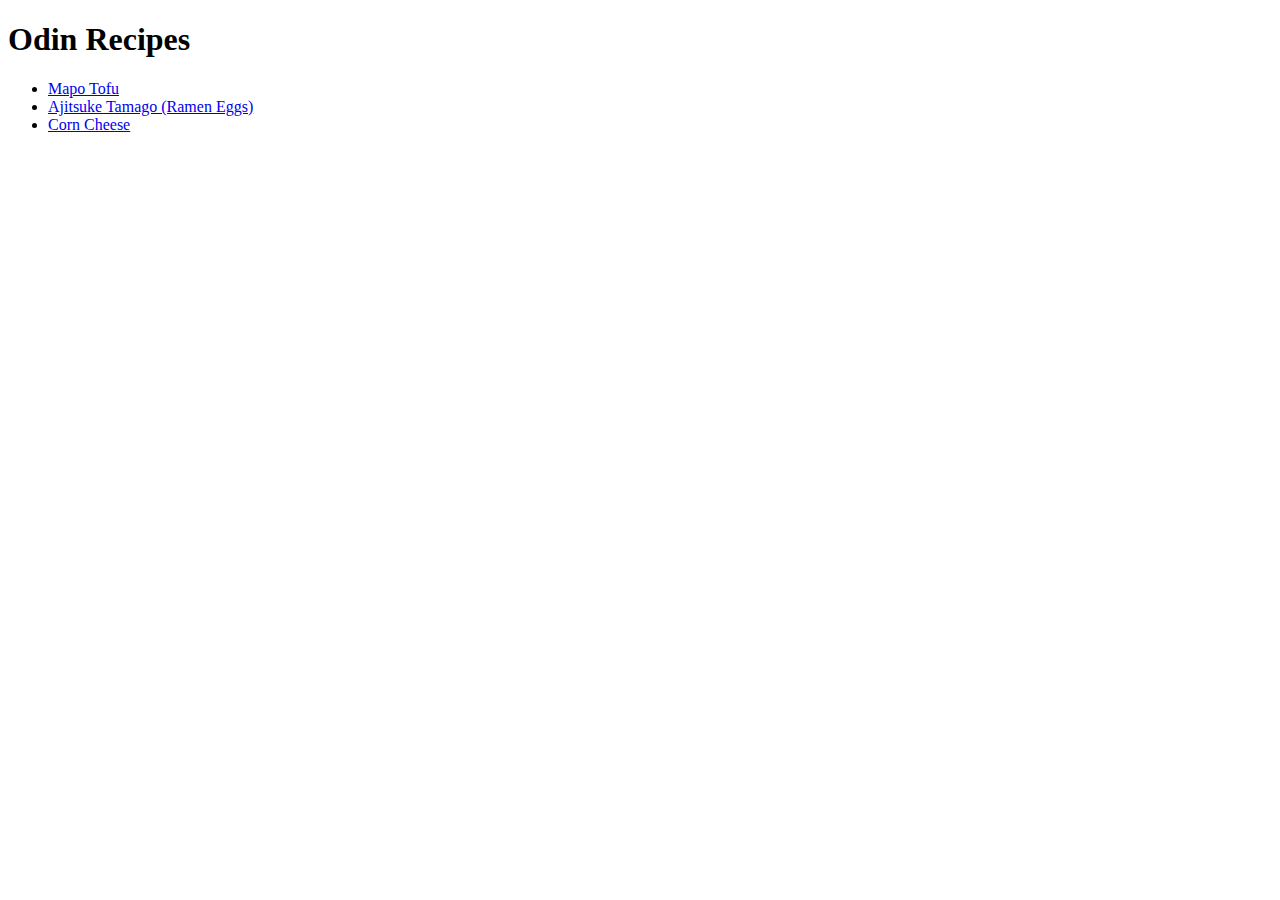
==== index.html @ 144cb30d "Create recipe pages for mapo tofu, corn cheese, and ramen eggs" ====
<!DOCTYPE html>
<html lang="en">
<head>
    <meta charset="UTF-8">
    <meta http-equiv="X-UA-Compatible" content="IE=edge">
    <meta name="viewport" content="width=device-width, initial-scale=1.0">
    <title>Document</title>
</head>
<body>
    <h1>Odin Recipes</h1>
    <ul>
        <li>  
            <a href="./recipes/mapotofu.html">Mapo Tofu</a>
        </li>
        <li>
            <a href="./recipes/RamenEggs.html">Ajitsuke Tamago (Ramen Eggs)</a>
        </li>
        <li>
            <a href="./recipes/corncheese.html">Corn Cheese</a>
        </li>
    </ul>
  
</body>
</html>
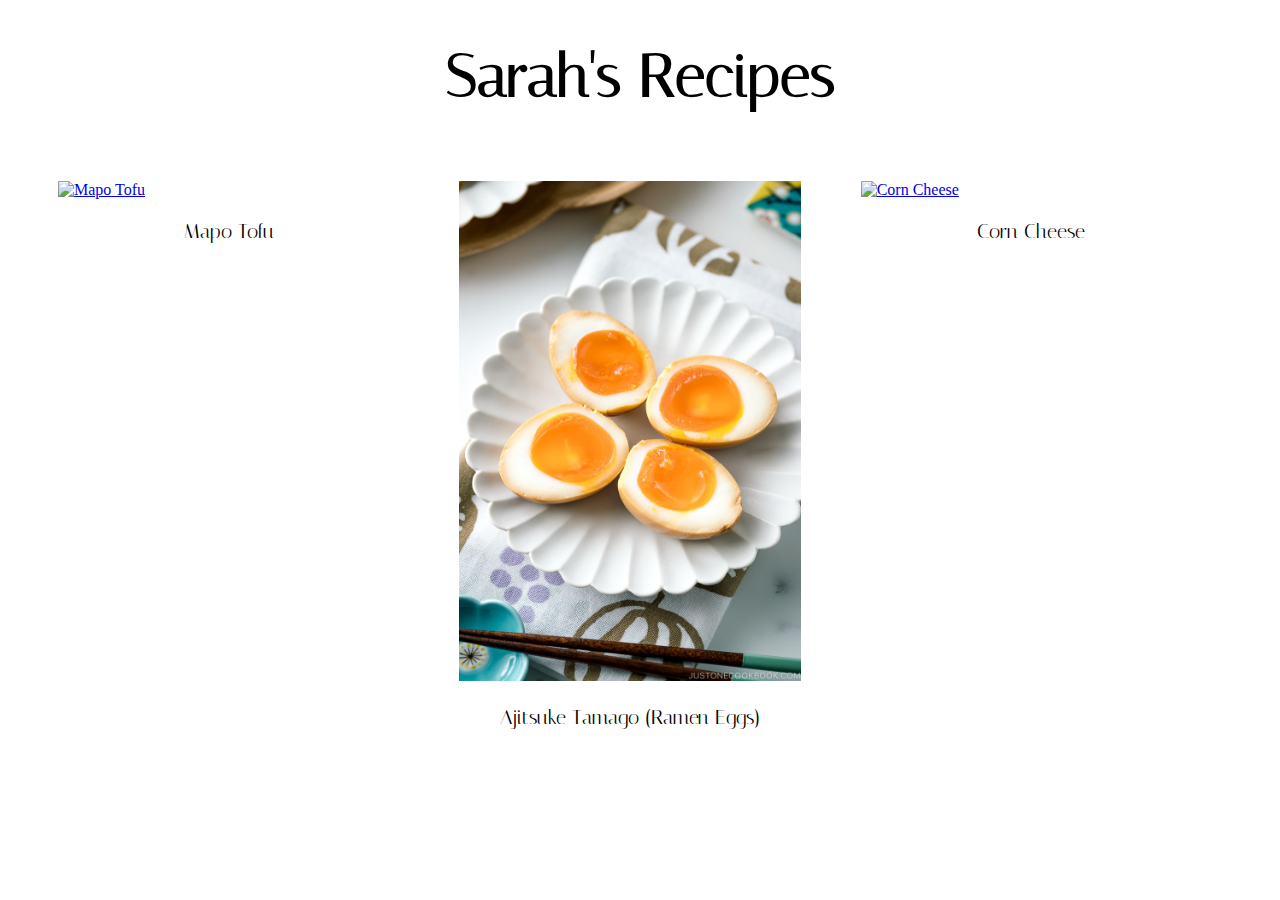
==== commit 54f8847b: "Edit index.html, Add style.css and recipe folders" ====
--- a/index.html
+++ b/index.html
@@ -5,20 +5,33 @@
     <meta http-equiv="X-UA-Compatible" content="IE=edge">
     <meta name="viewport" content="width=device-width, initial-scale=1.0">
     <title>Document</title>
+    
+    <link rel="preconnect" href="https://fonts.googleapis.com">
+    <link rel="preconnect" href="https://fonts.gstatic.com" crossorigin>
+    <link href="https://fonts.googleapis.com/css2?family=Italiana&display=swap" rel="stylesheet">
+    <link rel="stylesheet" href="style.css">
 </head>
 <body>
-    <h1>Odin Recipes</h1>
-    <ul>
-        <li>  
-            <a href="./recipes/mapotofu.html">Mapo Tofu</a>
-        </li>
-        <li>
-            <a href="./recipes/RamenEggs.html">Ajitsuke Tamago (Ramen Eggs)</a>
-        </li>
-        <li>
-            <a href="./recipes/corncheese.html">Corn Cheese</a>
-        </li>
-    </ul>
+    <h1>Sarah's Recipes</h1>
+    <div class="row">
+        <div class="column">
+            <a href="recipes/mapotofu.html"><img src="./recipes/mapotofu.jpeg" alt="Mapo Tofu" style="width: 100%"></a>
+            <p>Mapo Tofu</p>
+        </div>
+        <div class="column">
+            <a href="./recipes/RamenEggs.html"><img src="./recipes/Ramen-Eggs.jpg" alt="Ajitsuke Tamago (Ramen Eggs)" style="width: 100%"></a>
+            <p>Ajitsuke Tamago (Ramen Eggs)</p>
+        </div>
+        <div class="column">
+            <a href="./recipes/corncheese.html"><img src="./recipes/corncheese.jpeg" alt="Corn Cheese" style="width: 100%"></a>
+            <p>Corn Cheese</p>
+        </div>
+    </div>
+        
+            
+        
+            
+        
   
 </body>
 </html>--- a/style.css
+++ b/style.css
@@ -0,0 +1,25 @@
+h1 {
+    font-family: 'Italiana', serif;
+    font-size: 60px;
+    text-align: center;
+}
+
+p{
+    font-family: 'Italiana', serif;
+    font-size: 20px;
+    text-align: center;
+}
+
+.row {
+    display: flex;
+    margin-left: 20px;
+    margin-right: 40px;
+}
+
+.column {
+    flex: 33.33%;
+    padding: 30px;
+}
+div img{
+    height: 500px;
+}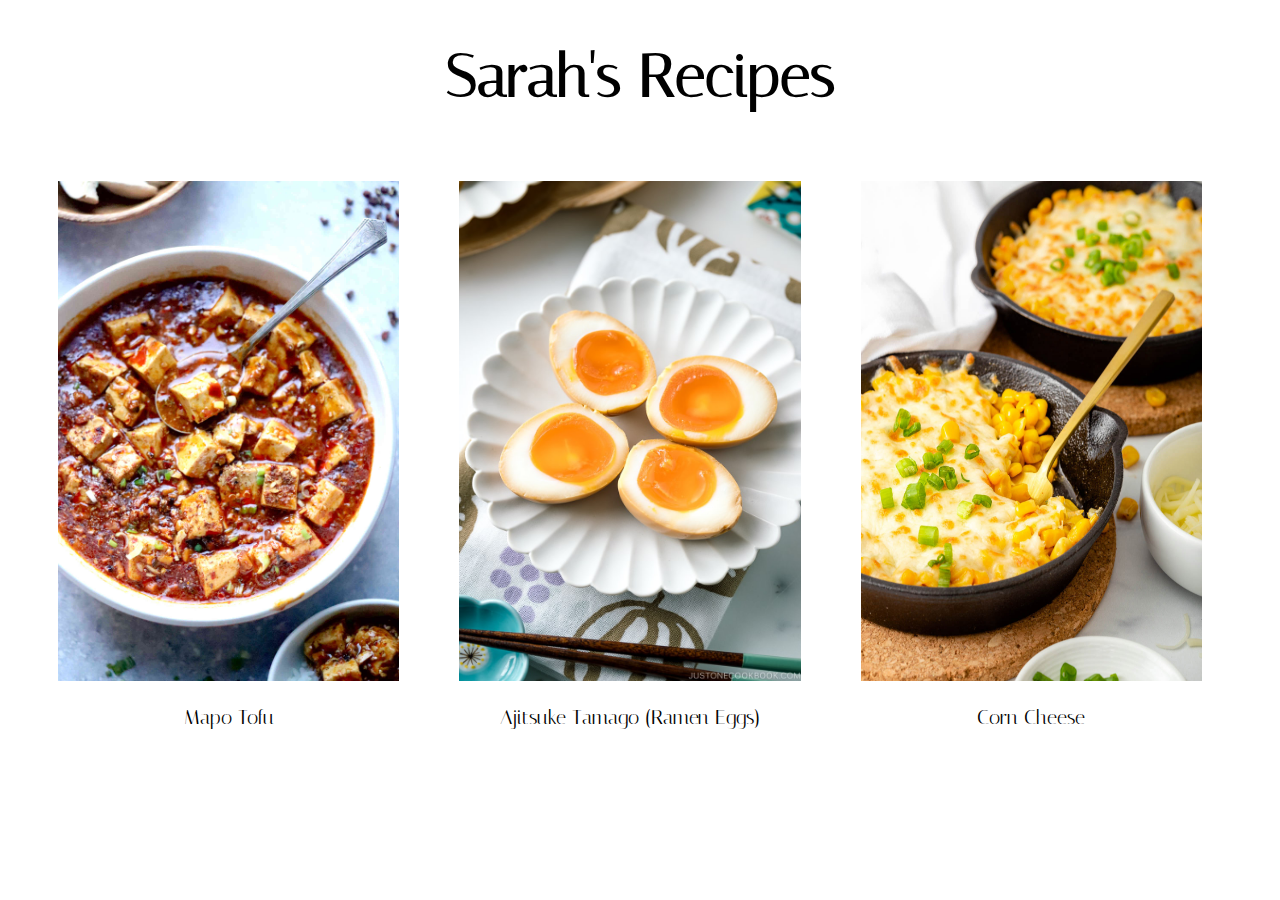
==== commit fa0a4577: "Edit index.html and remove duplicate corncheese.html" ====
--- a/index.html
+++ b/index.html
@@ -15,15 +15,15 @@
     <h1>Sarah's Recipes</h1>
     <div class="row">
         <div class="column">
-            <a href="recipes/mapotofu.html"><img src="./recipes/mapotofu.jpeg" alt="Mapo Tofu" style="width: 100%"></a>
+            <a href="recipes/tofu/mapotofu.html"><img src="./recipes/tofu/mapotofu.jpeg" alt="Mapo Tofu" style="width: 100%"></a>
             <p>Mapo Tofu</p>
         </div>
         <div class="column">
-            <a href="./recipes/RamenEggs.html"><img src="./recipes/Ramen-Eggs.jpg" alt="Ajitsuke Tamago (Ramen Eggs)" style="width: 100%"></a>
+            <a href="./recipes/eggs/RamenEggs.html"><img src="./recipes/eggs/Ramen-Eggs.jpg" alt="Ajitsuke Tamago (Ramen Eggs)" style="width: 100%"></a>
             <p>Ajitsuke Tamago (Ramen Eggs)</p>
         </div>
         <div class="column">
-            <a href="./recipes/corncheese.html"><img src="./recipes/corncheese.jpeg" alt="Corn Cheese" style="width: 100%"></a>
+            <a href="./recipes/corn/corncheese.html"><img src="./recipes/corn/corncheese.jpeg" alt="Corn Cheese" style="width: 100%"></a>
             <p>Corn Cheese</p>
         </div>
     </div>
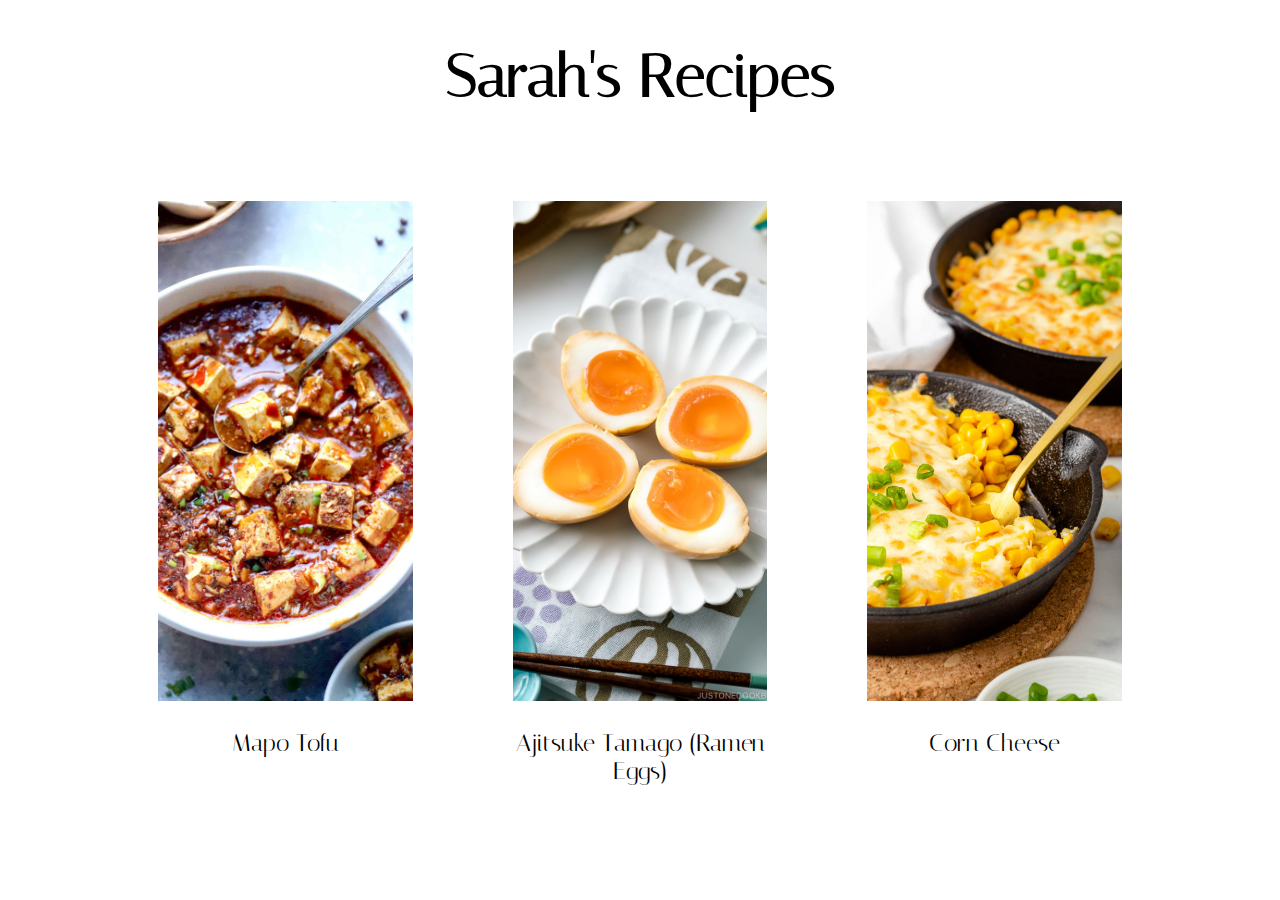
==== commit 7db76eb2: "Edit font sizes and images to be bigger" ====
--- a/index.html
+++ b/index.html
@@ -15,7 +15,7 @@
     <h1>Sarah's Recipes</h1>
     <div class="row">
         <div class="column">
-            <a href="recipes/tofu/mapotofu.html"><img src="./recipes/tofu/mapotofu.jpeg" alt="Mapo Tofu" style="width: 100%"></a>
+            <a href="./recipes/tofu/mapotofu.html"><img src="./recipes/tofu/mapotofu.jpeg" alt="Mapo Tofu" style="width: 100%"></a>
             <p>Mapo Tofu</p>
         </div>
         <div class="column">
--- a/style.css
+++ b/style.css
@@ -6,20 +6,21 @@
 
 p{
     font-family: 'Italiana', serif;
-    font-size: 20px;
+    font-size: 24px;
     text-align: center;
 }
 
 .row {
     display: flex;
-    margin-left: 20px;
-    margin-right: 40px;
+    margin-left: 100px;
+    margin-right: 100px;
 }
 
 .column {
     flex: 33.33%;
-    padding: 30px;
+    padding: 50px;
 }
-div img{
+div img {
     height: 500px;
+    object-fit: cover;
 }